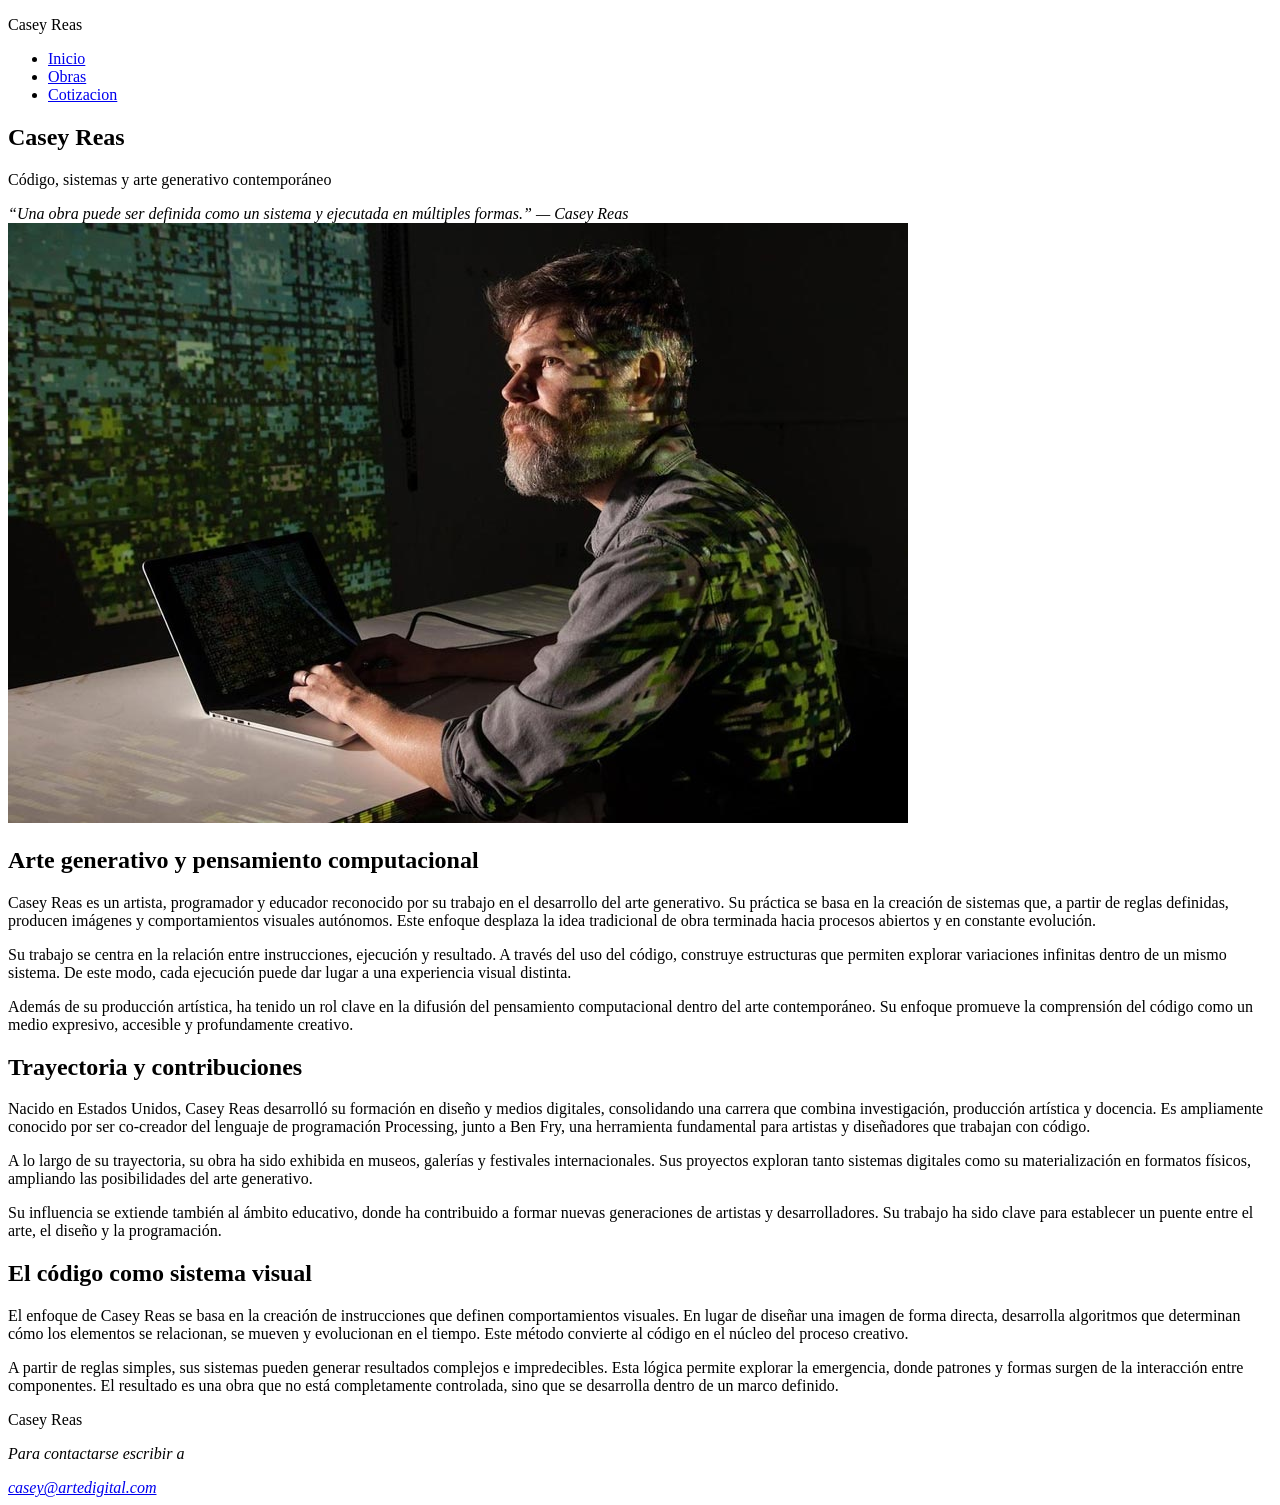
==== index.htm @ ce3f8825 "división de contenido y HTML Organización del texto de Casey Reas con estructura HTML inicial." ====
<!DOCTYPE html>
<html lang="es">
<head>
    <meta charset="UTF-8">
    <meta name="viewport" content="width=device-width, initial-scale=1.0">
    <title>Casey Reas</title>
</head>
<body>
    <main id="contenedor">
        <header>
            <p>Casey Reas</p>
            <nav>
                <ul>
                    <li><a href="#">Inicio</a></li>
                    <li><a href="obras.html">Obras</a></li>
                    <li><a href="cotizacion.html">Cotizacion</a></li>
                </ul>
            </nav>
        </header>
        <section class="home">
        <h1>Casey Reas</h1>
        <p>Código, sistemas y arte generativo contemporáneo</p>
     <cite>“Una obra puede ser definida como un sistema y ejecutada en múltiples formas.” — Casey Reas</cite>
     <img src="img/reas.jpg" alt="">
        </section>
        <section>
            <h2>Arte generativo y pensamiento computacional</h2>
            <p>Casey Reas es un artista, programador y educador reconocido por su trabajo en el desarrollo del arte generativo. Su práctica se basa en la creación de sistemas que, a partir de reglas definidas, producen imágenes y comportamientos visuales autónomos. Este enfoque desplaza la idea tradicional de obra terminada hacia procesos abiertos y en constante evolución.</p>
            <p>Su trabajo se centra en la relación entre instrucciones, ejecución y resultado. A través del uso del código, construye estructuras que permiten explorar variaciones infinitas dentro de un mismo sistema. De este modo, cada ejecución puede dar lugar a una experiencia visual distinta.</p>
            <p>Además de su producción artística, ha tenido un rol clave en la difusión del pensamiento computacional dentro del arte contemporáneo. Su enfoque promueve la comprensión del código como un medio expresivo, accesible y profundamente creativo.</p>
        </section>
        <section>
            <h2>Trayectoria y contribuciones</h2>
            <p>Nacido en Estados Unidos, Casey Reas desarrolló su formación en diseño y medios digitales, consolidando una carrera que combina investigación, producción artística y docencia. Es ampliamente conocido por ser co-creador del lenguaje de programación Processing, junto a Ben Fry, una herramienta fundamental para artistas y diseñadores que trabajan con código.</p>
            <p>A lo largo de su trayectoria, su obra ha sido exhibida en museos, galerías y festivales internacionales. Sus proyectos exploran tanto sistemas digitales como su materialización en formatos físicos, ampliando las posibilidades del arte generativo.</p>
            <p>Su influencia se extiende también al ámbito educativo, donde ha contribuido a formar nuevas generaciones de artistas y desarrolladores. Su trabajo ha sido clave para establecer un puente entre el arte, el diseño y la programación.</p>
        </section>
        <section>
            <h2>El código como sistema visual</h2>
            <p>El enfoque de Casey Reas se basa en la creación de instrucciones que definen comportamientos visuales. En lugar de diseñar una imagen de forma directa, desarrolla algoritmos que determinan cómo los elementos se relacionan, se mueven y evolucionan en el tiempo. Este método convierte al código en el núcleo del proceso creativo.</p>
            <p>A partir de reglas simples, sus sistemas pueden generar resultados complejos e impredecibles. Esta lógica permite explorar la emergencia, donde patrones y formas surgen de la interacción entre componentes. El resultado es una obra que no está completamente controlada, sino que se desarrolla dentro de un marco definido.</p>
        </section>
    </main>
    <footer>
        <p>Casey Reas</p>
        <address>
            <p>Para contactarse escribir a</p>
            <a href="casey@artedigital.com">casey@artedigital.com</a>
        </address>
    </footer>
    <script src="js/galeria.js"></script>
</body>
</html>
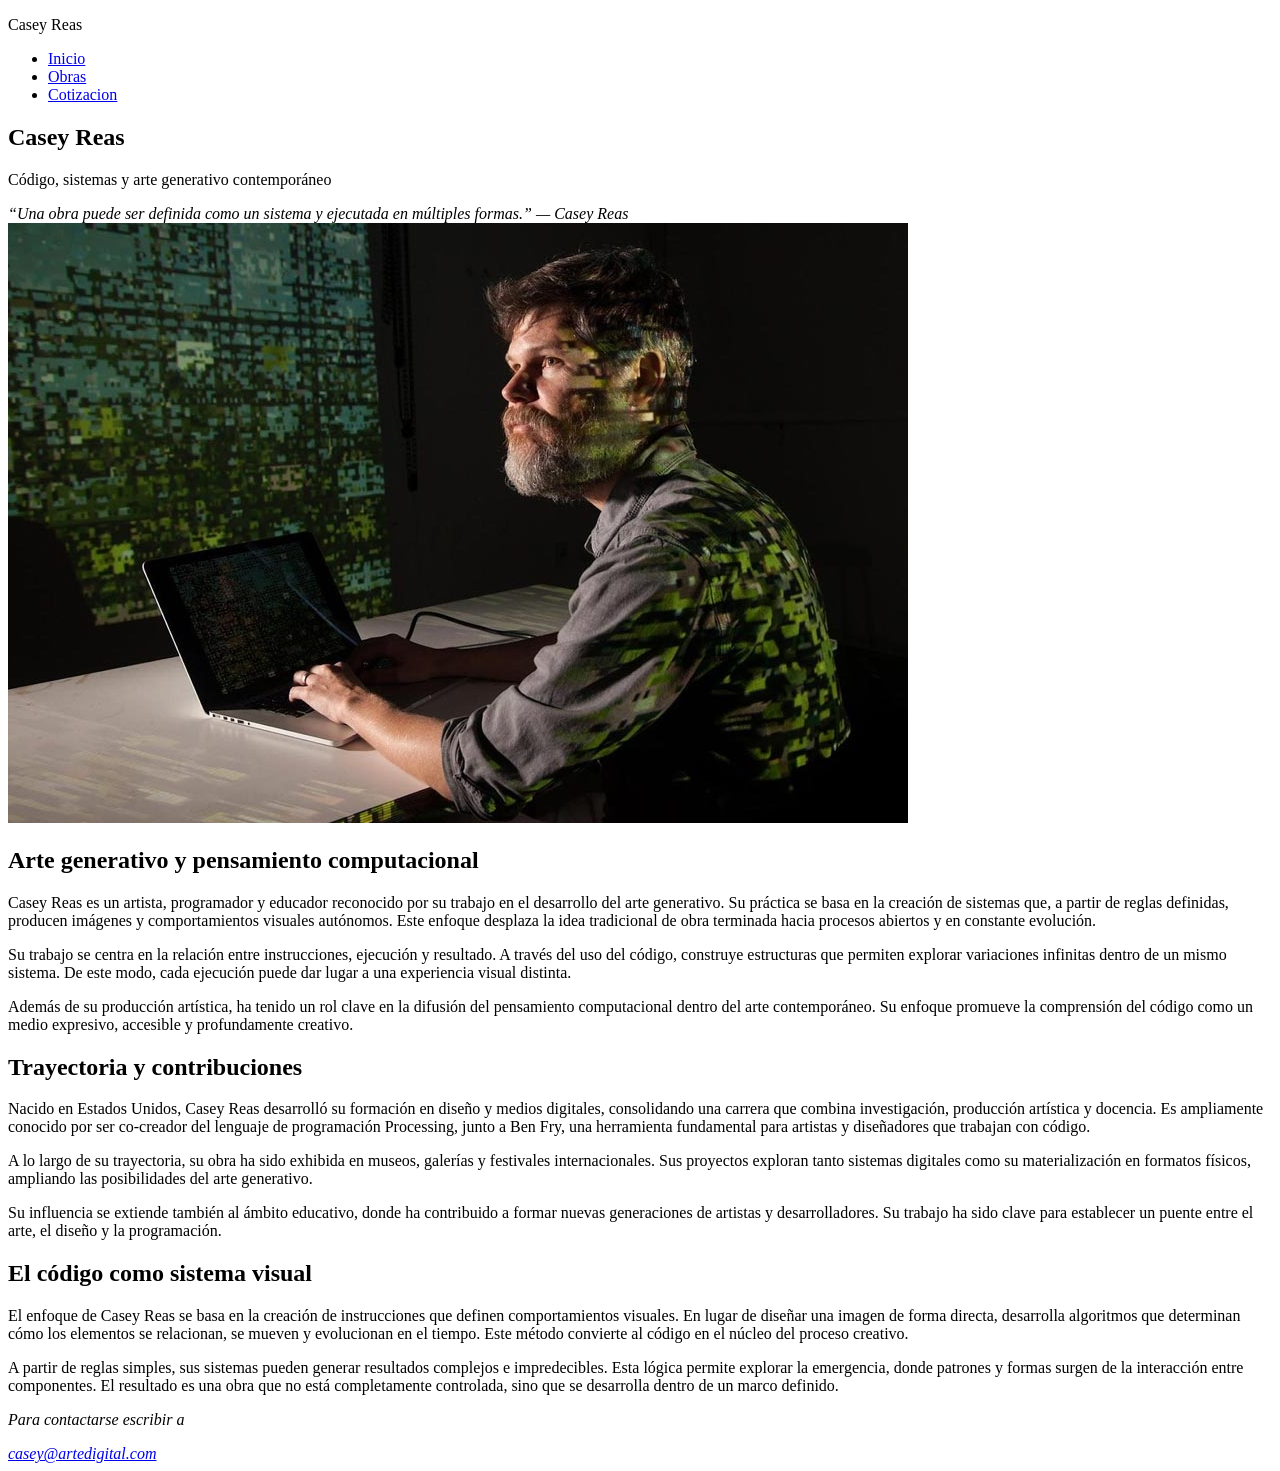
==== commit 2feb5f75: "Armado de Formulario arme el formulario del ejercicio puede ser que mas adelante tenga que hacer cor" ====
--- a/index.htm
+++ b/index.htm
@@ -42,7 +42,6 @@
         </section>
     </main>
     <footer>
-        <p>Casey Reas</p>
         <address>
             <p>Para contactarse escribir a</p>
             <a href="casey@artedigital.com">casey@artedigital.com</a>
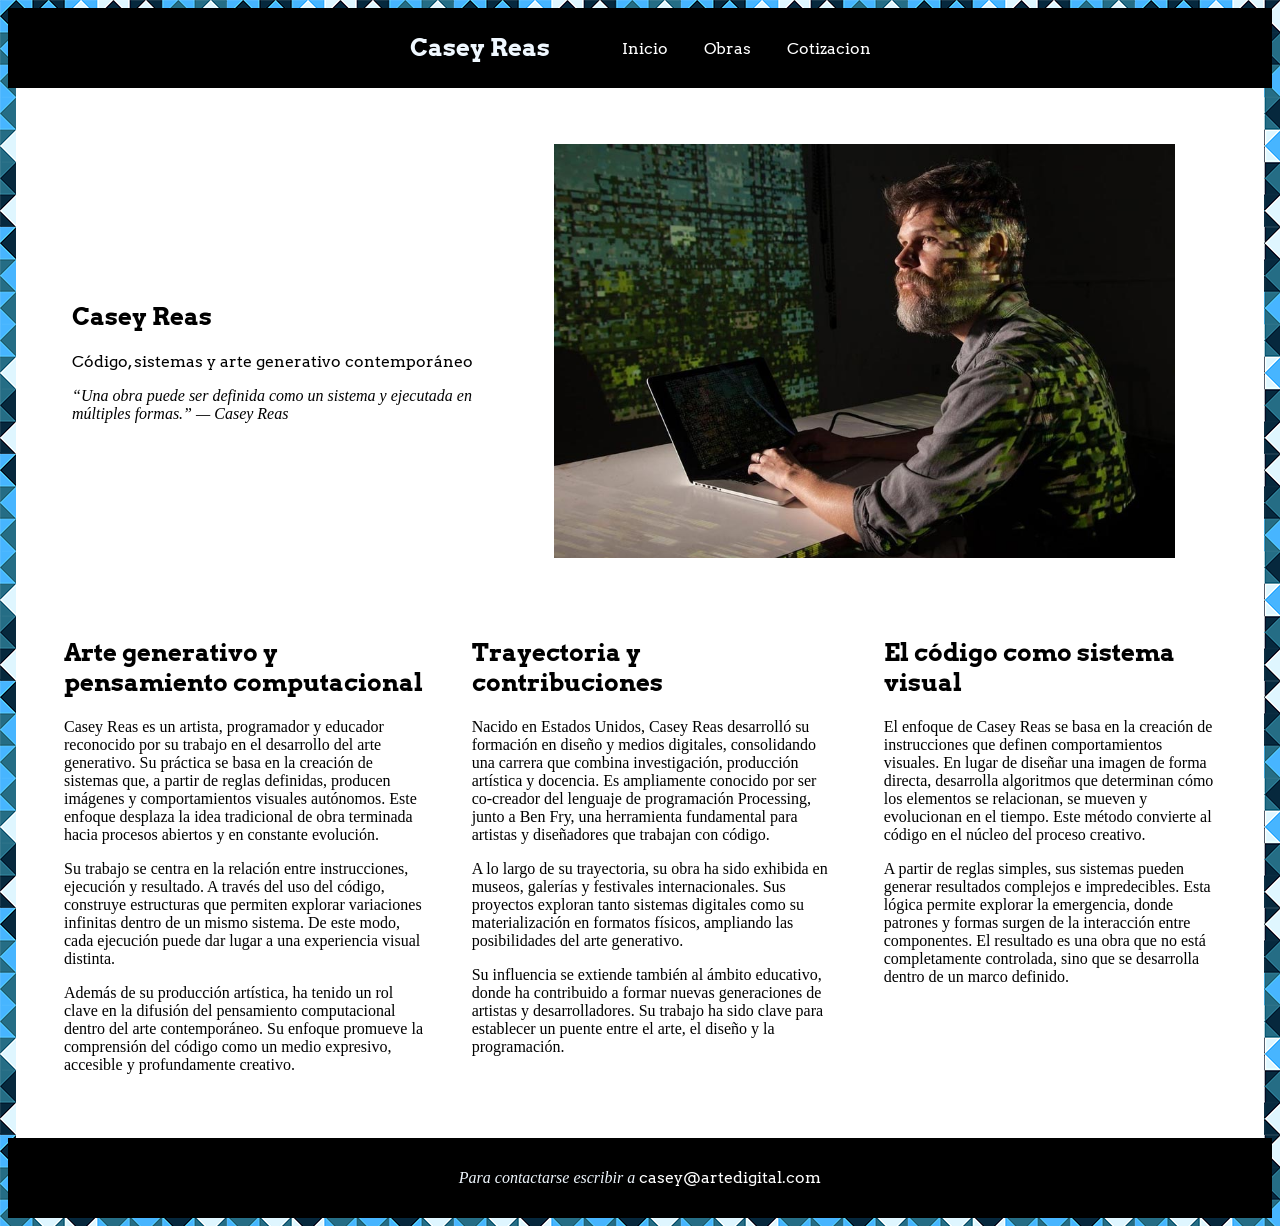
==== commit bb88fd31: "arreglo del formulario + Css del inicio Arreglo de errores del formulario y Css de la pagina de inic" ====
--- a/index.htm
+++ b/index.htm
@@ -3,10 +3,13 @@
 <head>
     <meta charset="UTF-8">
     <meta name="viewport" content="width=device-width, initial-scale=1.0">
+    <link rel="preconnect" href="https://fonts.googleapis.com">
+    <link rel="preconnect" href="https://fonts.gstatic.com" crossorigin>
+    <link href="https://fonts.googleapis.com/css2?family=Arvo:wght@400;700&display=swap" rel="stylesheet">
+    <link rel="stylesheet" href="css/style.css">
     <title>Casey Reas</title>
 </head>
 <body>
-    <main id="contenedor">
         <header>
             <p>Casey Reas</p>
             <nav>
@@ -17,34 +20,43 @@
                 </ul>
             </nav>
         </header>
-        <section class="home">
-        <h1>Casey Reas</h1>
-        <p>Código, sistemas y arte generativo contemporáneo</p>
-     <cite>“Una obra puede ser definida como un sistema y ejecutada en múltiples formas.” — Casey Reas</cite>
-     <img src="img/reas.jpg" alt="">
-        </section>
-        <section>
-            <h2>Arte generativo y pensamiento computacional</h2>
-            <p>Casey Reas es un artista, programador y educador reconocido por su trabajo en el desarrollo del arte generativo. Su práctica se basa en la creación de sistemas que, a partir de reglas definidas, producen imágenes y comportamientos visuales autónomos. Este enfoque desplaza la idea tradicional de obra terminada hacia procesos abiertos y en constante evolución.</p>
-            <p>Su trabajo se centra en la relación entre instrucciones, ejecución y resultado. A través del uso del código, construye estructuras que permiten explorar variaciones infinitas dentro de un mismo sistema. De este modo, cada ejecución puede dar lugar a una experiencia visual distinta.</p>
-            <p>Además de su producción artística, ha tenido un rol clave en la difusión del pensamiento computacional dentro del arte contemporáneo. Su enfoque promueve la comprensión del código como un medio expresivo, accesible y profundamente creativo.</p>
-        </section>
-        <section>
-            <h2>Trayectoria y contribuciones</h2>
-            <p>Nacido en Estados Unidos, Casey Reas desarrolló su formación en diseño y medios digitales, consolidando una carrera que combina investigación, producción artística y docencia. Es ampliamente conocido por ser co-creador del lenguaje de programación Processing, junto a Ben Fry, una herramienta fundamental para artistas y diseñadores que trabajan con código.</p>
-            <p>A lo largo de su trayectoria, su obra ha sido exhibida en museos, galerías y festivales internacionales. Sus proyectos exploran tanto sistemas digitales como su materialización en formatos físicos, ampliando las posibilidades del arte generativo.</p>
-            <p>Su influencia se extiende también al ámbito educativo, donde ha contribuido a formar nuevas generaciones de artistas y desarrolladores. Su trabajo ha sido clave para establecer un puente entre el arte, el diseño y la programación.</p>
-        </section>
-        <section>
-            <h2>El código como sistema visual</h2>
-            <p>El enfoque de Casey Reas se basa en la creación de instrucciones que definen comportamientos visuales. En lugar de diseñar una imagen de forma directa, desarrolla algoritmos que determinan cómo los elementos se relacionan, se mueven y evolucionan en el tiempo. Este método convierte al código en el núcleo del proceso creativo.</p>
-            <p>A partir de reglas simples, sus sistemas pueden generar resultados complejos e impredecibles. Esta lógica permite explorar la emergencia, donde patrones y formas surgen de la interacción entre componentes. El resultado es una obra que no está completamente controlada, sino que se desarrolla dentro de un marco definido.</p>
-        </section>
+        <div>
+   <main id="contenedor">          
+            <section class="home">
+                <div class="frase">
+                    <h1>Casey Reas</h1>
+                    <p>Código, sistemas y arte generativo contemporáneo</p>
+                    <cite>“Una obra puede ser definida como un sistema y ejecutada en múltiples formas.” — Casey  Reas</cite>
+                </div>
+                <div>
+                        <img src="img/reas.jpg" alt="Foto-de-CaseyReas">
+                </div>
+            </section>
+            <div class="colum">
+                    <section>
+                            <h2>Arte generativo y pensamiento computacional</h2>
+                            <p>Casey Reas es un artista, programador y educador reconocido por su trabajo en el desarrollo del arte generativo. Su práctica se basa en la creación de sistemas que, a partir de reglas definidas, producen imágenes y comportamientos visuales autónomos. Este enfoque desplaza la idea tradicional de obra terminada hacia procesos abiertos y en constante evolución.</p>
+                            <p>Su trabajo se centra en la relación entre instrucciones, ejecución y resultado. A través del uso del código, construye estructuras que permiten explorar variaciones infinitas dentro de un mismo sistema. De este modo, cada ejecución puede dar lugar a una experiencia visual distinta.</p>
+                            <p>Además de su producción artística, ha tenido un rol clave en la difusión del pensamiento computacional dentro del arte contemporáneo. Su enfoque promueve la comprensión del código como un medio expresivo, accesible y profundamente creativo.</p>
+                    </section>
+                    <section>
+                            <h2>Trayectoria y contribuciones</h2>
+                            <p>Nacido en Estados Unidos, Casey Reas desarrolló su formación en diseño y medios digitales, consolidando una carrera que combina investigación, producción artística y docencia. Es ampliamente conocido por ser co-creador del lenguaje de programación Processing, junto a Ben Fry, una herramienta fundamental para artistas y diseñadores que trabajan con código.</p>
+                            <p>A lo largo de su trayectoria, su obra ha sido exhibida en museos, galerías y festivales internacionales. Sus proyectos exploran tanto sistemas digitales como su materialización en formatos físicos, ampliando las posibilidades del arte generativo.</p>
+                            <p>Su influencia se extiende también al ámbito educativo, donde ha contribuido a formar nuevas generaciones de artistas y desarrolladores. Su trabajo ha sido clave para establecer un puente entre el arte, el diseño y la programación.</p>
+                    </section>
+                    <section>
+                            <h2>El código como sistema visual</h2>
+                            <p>El enfoque de Casey Reas se basa en la creación de instrucciones que definen comportamientos visuales. En lugar de diseñar una imagen de forma directa, desarrolla algoritmos que determinan cómo los elementos se relacionan, se mueven y evolucionan en el tiempo. Este método convierte al código en el núcleo del proceso creativo.</p>
+                            <p>A partir de reglas simples, sus sistemas pueden generar resultados complejos e impredecibles. Esta lógica permite explorar la emergencia, donde patrones y formas surgen de la interacción entre componentes. El resultado es una obra que no está completamente controlada, sino que se desarrolla dentro de un marco definido.</p>
+                    </section>
+            </div>
+        </div>
     </main>
     <footer>
         <address>
-            <p>Para contactarse escribir a</p>
-            <a href="casey@artedigital.com">casey@artedigital.com</a>
+            <p>Para contactarse escribir a
+            <a href="casey@artedigital.com">casey@artedigital.com</a></p>
         </address>
     </footer>
     <script src="js/galeria.js"></script>
--- a/css/style.css
+++ b/css/style.css
@@ -0,0 +1,77 @@
+body{
+    background-image: url("/img/fondo.png");
+}
+#contenedor{  
+    background-color: white;
+    max-width: 1200px;
+    width: 100%;
+    padding: 1.5rem;
+    margin: auto;  
+}
+nav ul{
+    list-style-type: none;
+}
+nav ul li {
+    display: inline;
+    margin-left: 2rem;
+}
+footer , header {
+    display: flex;
+    justify-content: center;
+    align-items: center;
+    background-color:black;
+    color: aliceblue;
+    height: 5rem;
+}
+header p {
+    font-family: "Arvo", serif;
+  font-weight: 700;
+  font-style: normal;
+  font-size: 1.5rem;
+}
+a{
+    color: white;
+    text-decoration: none; 
+    font-family: "Arvo", serif;
+  font-weight: 400;
+  font-style: normal
+}
+a:hover{
+    color: #47B5FF;
+}
+/*///////////////////////////////////  Pagina Home  //////////////////////////////////////////////////*/
+.home{
+      display: flex;
+flex-direction: row;
+justify-content: center;
+align-items: center;
+margin: 2rem;
+}
+.home div img{
+  width: 95%;
+}
+.home p { 
+      font-family: "Arvo", serif;
+  font-weight: 400;
+  font-style: normal
+}
+.frase{
+ margin-right: 2rem;
+}
+.frase h1{
+    font-family: "Arvo", serif;
+  font-weight: 700;
+  font-style: normal;
+}
+.colum{
+   display: flex;
+flex-direction: row;
+}
+.colum section {
+    margin: 1.5rem;
+}
+.colum section h2{
+      font-family: "Arvo", serif;
+  font-weight: 700;
+  font-style: normal;
+}
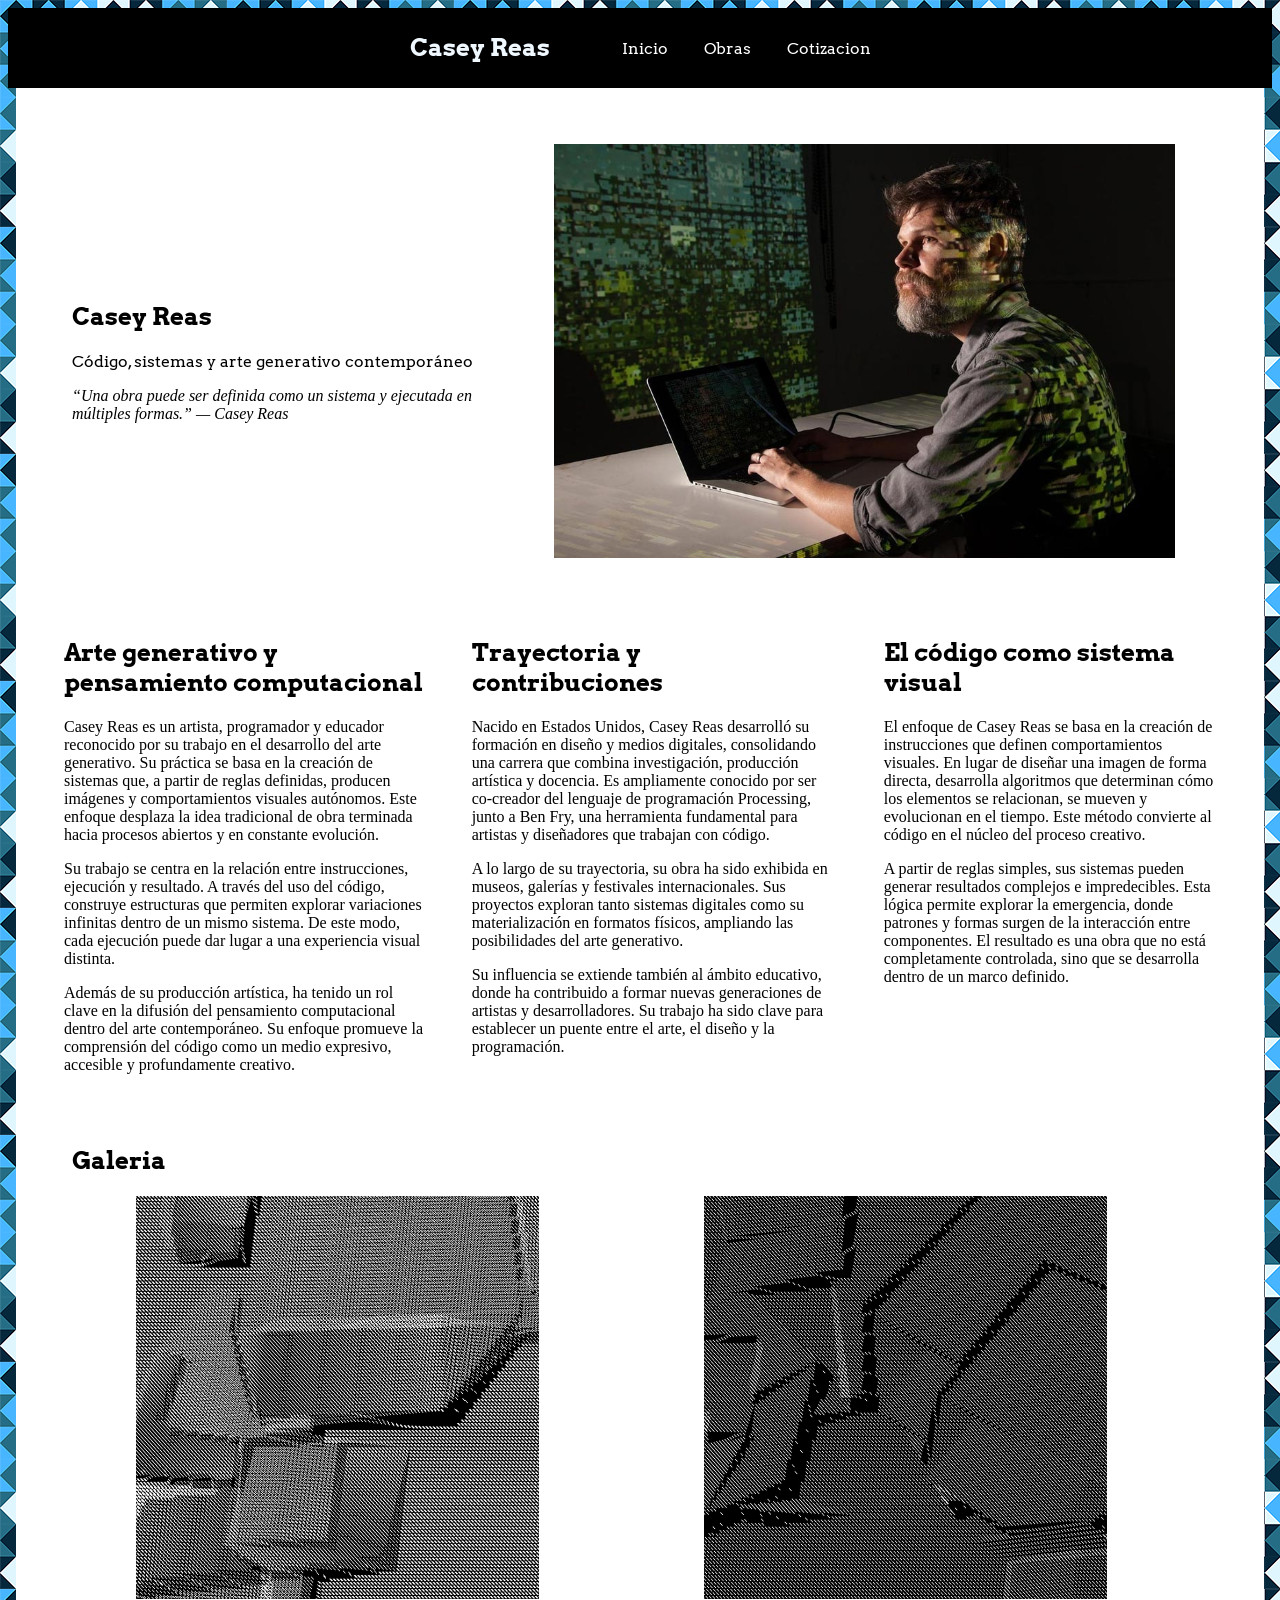
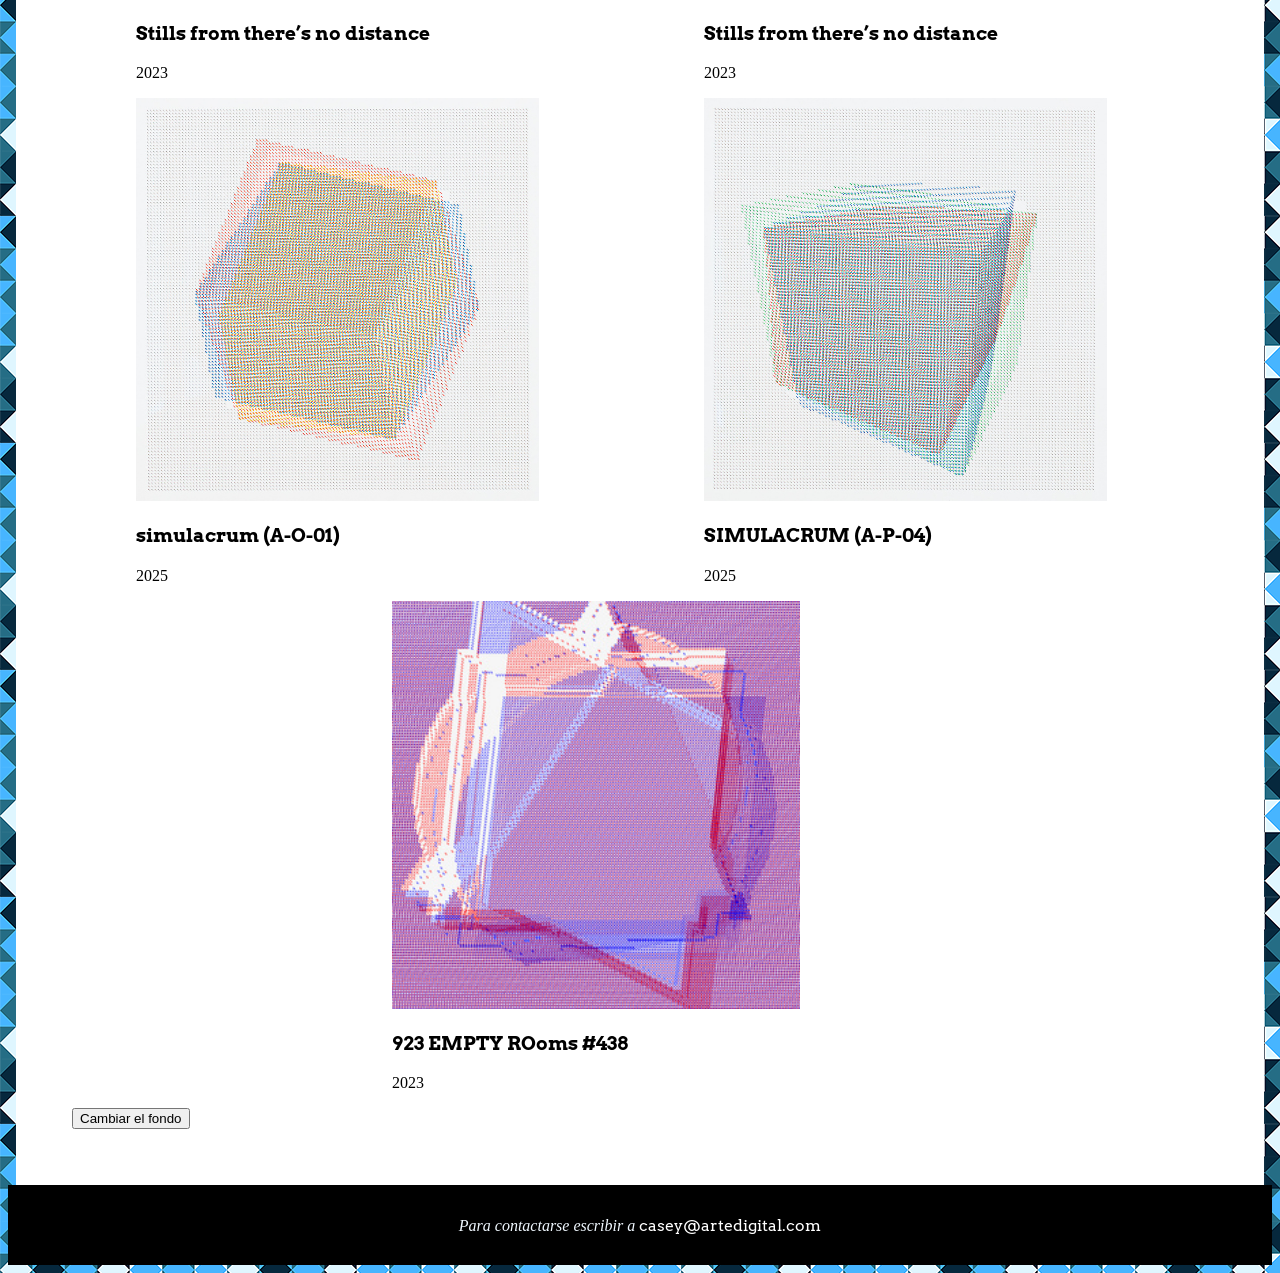
==== commit c4830663: "Galeria + Funcionalidad Corregi algunos erroes , hice el ejercicio del la galeria y le puse css al f" ====
--- a/index.htm
+++ b/index.htm
@@ -51,6 +51,21 @@
                             <p>A partir de reglas simples, sus sistemas pueden generar resultados complejos e impredecibles. Esta lógica permite explorar la emergencia, donde patrones y formas surgen de la interacción entre componentes. El resultado es una obra que no está completamente controlada, sino que se desarrolla dentro de un marco definido.</p>
                     </section>
             </div>
+       <section class="galeria">
+        <h2>Galeria</h2>
+            <div class="filaUno">
+                <div><img src="/img/obra1.jpg" alt="imagen de obra de Casey Reas en blanco y negro"> <h3>Stills from there’s no distance</h3><p>2023</p></div>
+                <div>
+                <img src="/img/obra2.jpg" alt="imagen de obra de Casey Reas en blanco y negro"><h3>Stills from there’s no distance</h3><p>2023</p></div>
+            </div>
+                <div class="filaDos">
+                    <div><img src="/img/obra3.jpg" alt="imagen de obra de Casey Reas colorida"><h3>simulacrum (A-O-01)</h3><p>2025</p></div>
+                <div><img src="img/obra4.jpg" alt="imagen de obra de Casey Reas cuadreados coloridos"><h3>SIMULACRUM (A-P-04)</h3><p>2025</p></div>
+            </div>
+            
+                <div class="filaTres"><img src="img/obra5.jpg" alt="imagen de obra de Casey Reas colorida"><h3>923 EMPTY ROoms #438</h3><p>2023</p></div>
+                <button type="button" id="btnFondo">Cambiar el fondo</button>
+        </section>
         </div>
     </main>
     <footer>
--- a/css/style.css
+++ b/css/style.css
@@ -1,5 +1,5 @@
 body{
-    background-image: url("/img/fondo.png");
+    background-image: url("../img/fondo.png");
 }
 #contenedor{  
     background-color: white;
@@ -41,11 +41,11 @@
 }
 /*///////////////////////////////////  Pagina Home  //////////////////////////////////////////////////*/
 .home{
-      display: flex;
-flex-direction: row;
-justify-content: center;
-align-items: center;
-margin: 2rem;
+        display: flex;
+        flex-direction: row;
+        justify-content: center;
+        align-items: center;
+        margin: 2rem;
 }
 .home div img{
   width: 95%;
@@ -74,4 +74,88 @@
       font-family: "Arvo", serif;
   font-weight: 700;
   font-style: normal;
+}
+.galeria{justify-content: center;
+        align-items: center;
+        margin: 2rem;
+}
+.galeria h2,h3{
+    font-family: "Arvo", serif;
+  font-weight: 700;
+  font-style: normal;
+}
+.filaUno{
+    display: flex;
+flex-direction: row;
+}
+.filaUno div{
+    margin-left: 4rem;
+}
+.filaUno img {
+    width:80%;
+}
+.filaDos{
+    display: flex;
+flex-direction: row;
+}
+.filaDos div{
+    margin-left: 4rem;
+}
+.filaDos img {
+    width:80%;
+}
+.filaTres {
+   margin-left: 20rem;
+}
+.filaTres img {
+    width:50%;
+}
+/*////////////////////////////////////   Pagina obras   /////////////////////////////////////////*/
+.columaDos{
+   display: flex;
+flex-direction: row;
+}
+.columaDos H2{
+  font-family: "Arvo", serif;
+  font-weight: 700;
+  font-style: normal;
+}
+.columDrch{
+   padding: 2rem;
+}
+.columDrch div img {
+    width: 85%;
+}
+.columIzq{
+    width: 45%;
+    color: white;
+    background-color: #073040;
+   margin-left: 1.5rem;
+   margin-right: 1.5rem;
+   padding: 2rem;
+}
+.columIzq div img {
+    width: 100%;
+}
+#btn-Datos{
+    height: 3rem;
+    width: 8rem;
+    color:#073040;
+}
+
+/*////////////////////////////////////   Pagina Cotizacion  /////////////////////////////////////////*/
+.colform {
+      display: flex;
+flex-direction: row;
+}
+.foto{
+    margin: 1rem; 
+    width: 50rem;
+}
+.foto img {
+    width: 100%;
+}
+.formulario{
+        
+    margin-top: 8rem;
 }
